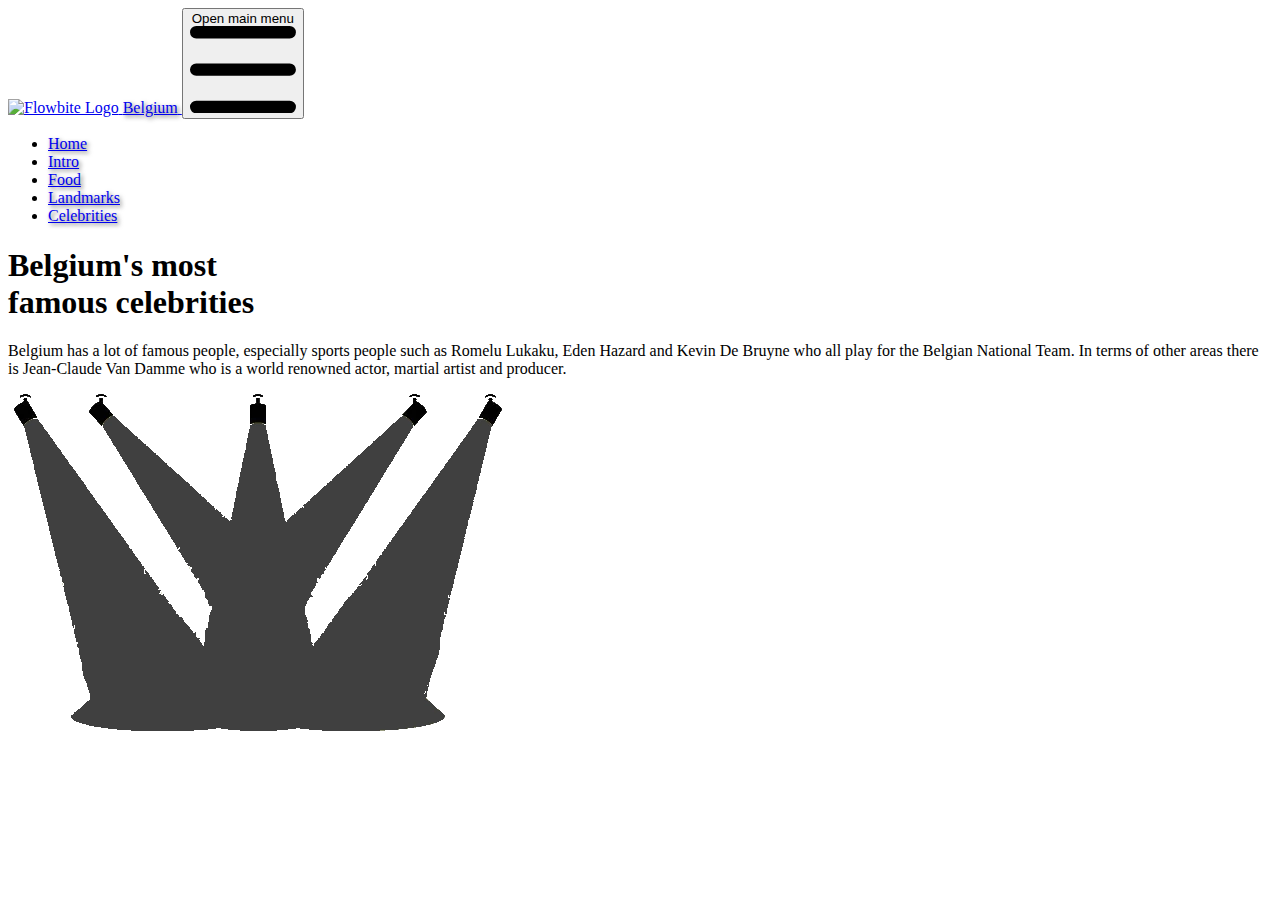
==== celebrities.html @ 4069cb90 "fixed formatting on home page" ====
<!DOCTYPE html>
<html lang="en" class="dark">

<head>
    <meta charset="UTF-8">
    <meta name="viewport" content="width=device-width, initial-scale=1.0">
    <link href="index.html" rel="stylesheet" />
    <script src="https://cdn.tailwindcss.com"></script>
    <title>Presentation of Belgium</title>
    <meta name="color-scheme" content="only-dark">
    <style>
        /* Full-screen particles container */
        #particles-js {
            position: absolute;
            top: 0;
            left: 0;
            width: 100%;
            height: 100%;
            z-index: -1; /* Ensure particles are behind other content */
        }

        /* Text shadow for navbar links */
        .text-shadow {
            text-shadow: 2px 2px 4px rgba(0, 0, 0, 0.6);
        }
    </style>
    <script src="https://cdn.jsdelivr.net/npm/particles.js@2.0.0/particles.min.js"></script>
</head>

<body class="bg-black">
    <!-- Particles.js container -->
    <div id="particles-js"></div>

    <nav class="belgiumText border-gray-200 dark:bg-red-900">
        <div class="max-w-screen-xl flex flex-wrap items-center justify-between mx-auto p-4">
            <a href="https://flowbite.com/" class="flex items-center space-x-3 rtl:space-x-reverse">
                <img src="https://imgs.search.brave.com/cCiiLeAvrJM_VEg174NBQhTFCQ5dcsKrtpfmxerILKg/rs:fit:500:0:0:0/g:ce/aHR0cHM6Ly90My5m/dGNkbi5uZXQvanBn/LzAwLzk3LzQyLzc2/LzM2MF9GXzk3NDI3/Njc4X0NZeHljbDVx/WXRJbFEyYW5ncVZE/MXoySnNDaUF0N0V3/LmpwZw" class="h-8" alt="Flowbite Logo" />
                <span class="self-center text-2xl font-semibold whitespace-nowrap dark:text-white text-shadow">Belgium</span>
            </a>
            <button data-collapse-toggle="navbar-default" type="button"
                class="inline-flex items-center p-2 w-10 h-10 justify-center text-sm text-gray-500 rounded-lg md:hidden hover:bg-gray-100 focus:outline-none focus:ring-2 focus:ring-gray-200 dark:text-gray-400 dark:hover:bg-gray-700 dark:focus:ring-gray-600"
                aria-controls="navbar-default" aria-expanded="false">
                <span class="sr-only">Open main menu</span>
                <svg class="w-5 h-5" aria-hidden="true" xmlns="http://www.w3.org/2000/svg" fill="none"
                    viewBox="0 0 17 14">
                    <path stroke="currentColor" stroke-linecap="round" stroke-linejoin="round" stroke-width="2"
                        d="M1 1h15M1 7h15M1 13h15" />
                </svg>
            </button>
            <div class="hidden w-full md:block md:w-auto" id="navbar-default">
                <ul
                    class="font-medium flex flex-col p-4 md:p-0 mt-4 border border-gray-100 rounded-lg bg-gray-50 md:flex-row md:space-x-8 rtl:space-x-reverse md:mt-0 md:border-0 dark:bg-red-900 dark:border-red-900">
                    <li>
                        <a href="index.html"
                            class="block py-2 px-3 bg-yellow-700 text-white rounded md:bg-transparent md:text-yellow-700 md:p-0 dark:bg-red-900 dark:text-white font-bold text-lg hover:text-yellow-400 text-shadow"
                            aria-current="page">Home</a>
                    </li>
                    <li>
                        <a href="intro.html"
                            class="block py-2 px-3 rounded md:p-0 dark:bg-red-900 dark:text-white font-bold text-lg hover:text-yellow-400 text-shadow">Intro</a>
                    </li>
                    <li>
                        <a href="food.html"
                            class="block py-2 px-3 rounded md:p-0 dark:bg-red-900 dark:text-white font-bold text-lg hover:text-yellow-400 text-shadow">Food</a>
                    </li>
                    <li>
                        <a href="landmarks.html"
                            class="block py-2 px-3 rounded md:p-0 dark:bg-red-900 dark:text-white font-bold text-lg hover:text-yellow-400 text-shadow">Landmarks</a>
                    </li>
                    <li>
                        <a href="celebrities.html"
                            class="block py-2 px-3 rounded md:p-0 dark:bg-red-900 dark:text-white font-bold text-lg hover:text-yellow-400 text-shadow">Celebrities</a>
                    </li>
                </ul>
            </div>
        </div>
    </nav>

    <div class="max-w-screen-sm ml-10 px-4 pt-16">
        <h1
            class="mb-4 text-3xl font-extrabold text-gray-900 dark:text-white md:text-5xl lg:text-6xl text-left">
            <span class="text-transparent bg-clip-text bg-gradient-to-r to-yellow-300 from-red-900">
                Belgium's most<br> famous celebrities</span>
        </h1>
        <p class="text-lg font-normal text-gray-500 dark:text-gray-400">Belgium has a lot of famous people, especially sports people such as Romelu Lukaku, Eden Hazard and Kevin De Bruyne who all play for the Belgian National Team. In terms of other areas there is Jean-Claude Van Damme who is a world renowned actor, martial artist and producer.</p>
    </div>
    <img src="spotlight.webp" alt="spotlight" class="absolute top-20 right-20 mt-10 w-[500px] h-auto rounded-lg shadow-lg opacity-15">
    <!-- Initialize Particles.js -->
    <script>
        particlesJS('particles-js', {
            "particles": {
                "number": {
                    "value": 80,
                    "density": {
                        "enable": true,
                        "value_area": 800
                    }
                },
                "color": {
                    "value": "#FFFFFF"
                },
                "shape": {
                    "type": "circle",
                    "stroke": {
                        "width": 0,
                        "color": "#000000"
                    },
                    "polygon": {
                        "nb_sides": 5
                    }
                },
                "opacity": {
                    "value": 0.5,
                    "random": false,
                    "anim": {
                        "enable": false,
                        "speed": 1,
                        "opacity_min": 0.1,
                        "sync": false
                    }
                },
                "size": {
                    "value": 3,
                    "random": true,
                    "anim": {
                        "enable": false,
                        "speed": 40,
                        "size_min": 0.1,
                        "sync": false
                    }
                },
                "line_linked": {
                    "enable": false,
                    "distance": 150,
                    "color": "#ffffff",
                    "opacity": 0.4,
                    "width": 1
                },
                "move": {
                    "enable": true,
                    "speed": 3,
                    "direction": "none",
                    "random": false,
                    "straight": false,
                    "out_mode": "out",
                    "bounce": false,
                    "attract": {
                        "enable": false,
                        "rotateX": 600,
                        "rotateY": 1200
                    }
                }
            },
            "interactivity": {
                "detect_on": "canvas",
                "events": {
                    "onhover": {
                        "enable": false,
                        "mode": "repulse"
                    },
                    "onclick": {
                        "enable": false,
                        "mode": "push"
                    },
                    "resize": true
                }
            },
            "retina_detect": true
        });
    </script>
</body>

</html>
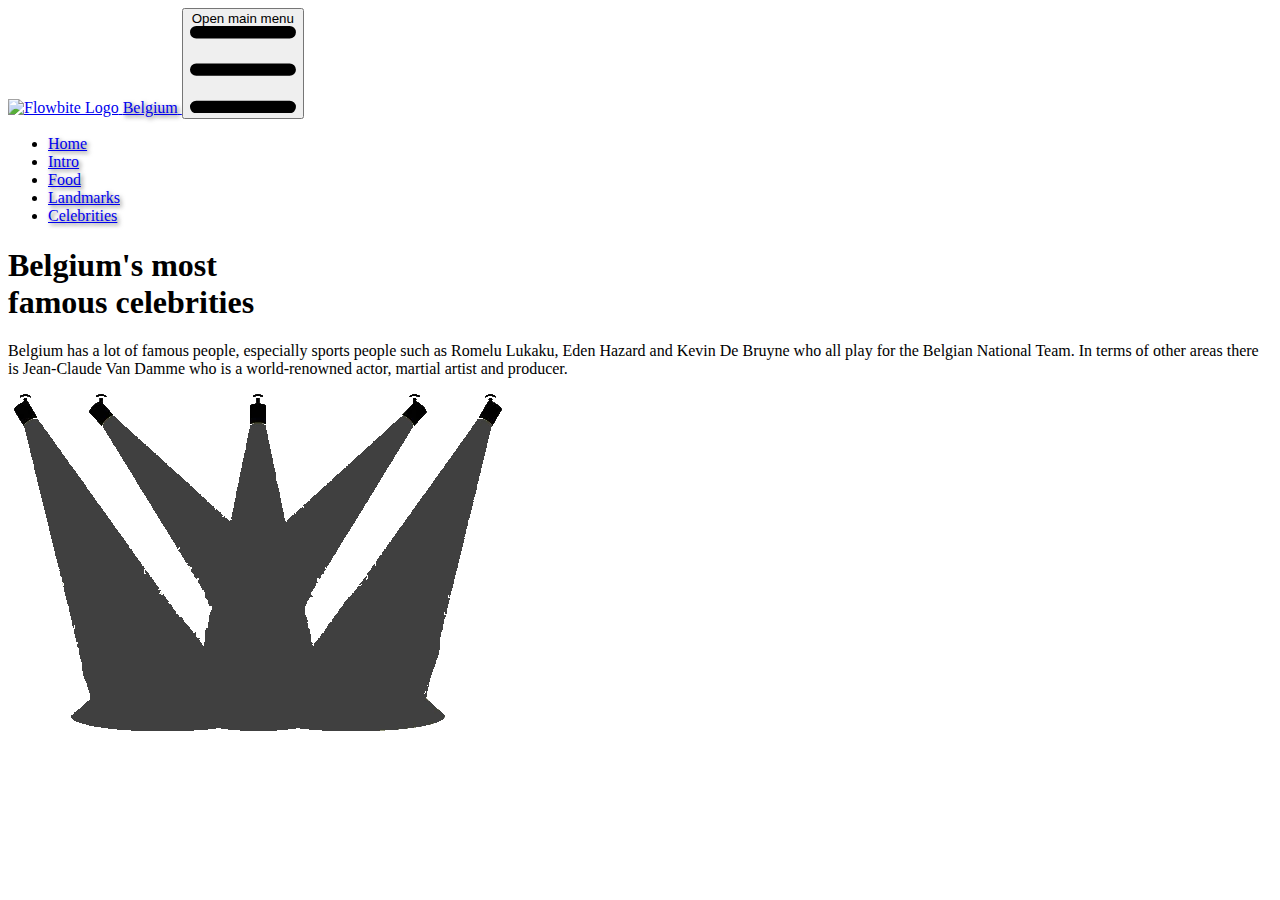
==== commit f9369de8: "Fixed formatting on celeb page" ====
--- a/celebrities.html
+++ b/celebrities.html
@@ -82,9 +82,10 @@
             <span class="text-transparent bg-clip-text bg-gradient-to-r to-yellow-300 from-red-900">
                 Belgium's most<br> famous celebrities</span>
         </h1>
-        <p class="text-lg font-normal text-gray-500 dark:text-gray-400">Belgium has a lot of famous people, especially sports people such as Romelu Lukaku, Eden Hazard and Kevin De Bruyne who all play for the Belgian National Team. In terms of other areas there is Jean-Claude Van Damme who is a world renowned actor, martial artist and producer.</p>
+        <p class="text-lg font-normal text-gray-500 dark:text-gray-400">Belgium has a lot of famous people, especially sports people such as Romelu Lukaku, Eden Hazard and Kevin De Bruyne who all play for the Belgian National Team. In terms of other areas there is Jean-Claude Van Damme who is a world-renowned actor, martial artist and producer.</p>
     </div>
     <img src="spotlight.webp" alt="spotlight" class="absolute top-20 right-20 mt-10 w-[500px] h-auto rounded-lg shadow-lg opacity-15">
+
     <!-- Initialize Particles.js -->
     <script>
         particlesJS('particles-js', {
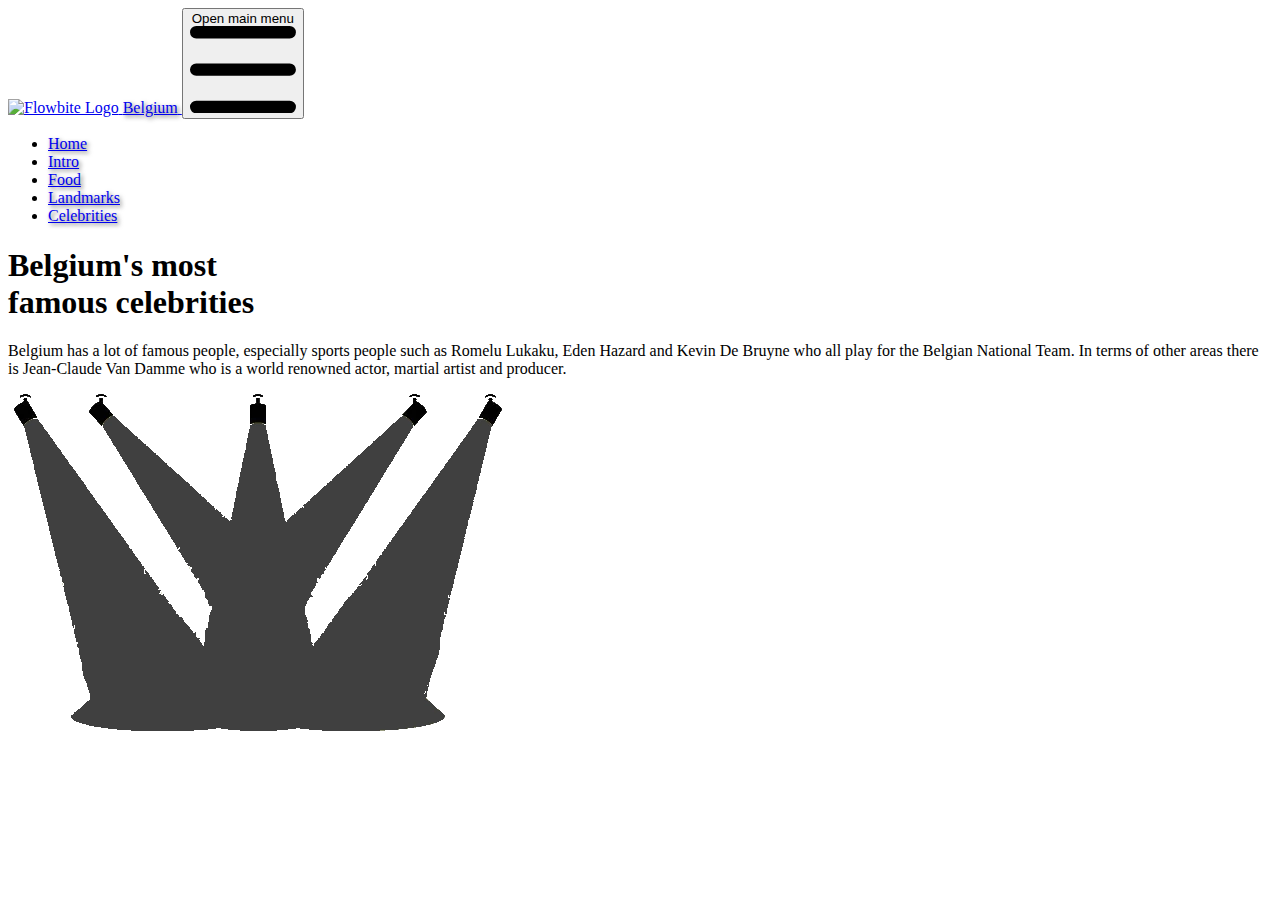
==== commit 0cf9bc4a: "adjusted homepage to 1920x1080" ====
--- a/celebrities.html
+++ b/celebrities.html
@@ -82,10 +82,9 @@
             <span class="text-transparent bg-clip-text bg-gradient-to-r to-yellow-300 from-red-900">
                 Belgium's most<br> famous celebrities</span>
         </h1>
-        <p class="text-lg font-normal text-gray-500 dark:text-gray-400">Belgium has a lot of famous people, especially sports people such as Romelu Lukaku, Eden Hazard and Kevin De Bruyne who all play for the Belgian National Team. In terms of other areas there is Jean-Claude Van Damme who is a world-renowned actor, martial artist and producer.</p>
+        <p class="text-lg font-normal text-gray-500 dark:text-gray-400">Belgium has a lot of famous people, especially sports people such as Romelu Lukaku, Eden Hazard and Kevin De Bruyne who all play for the Belgian National Team. In terms of other areas there is Jean-Claude Van Damme who is a world renowned actor, martial artist and producer.</p>
     </div>
     <img src="spotlight.webp" alt="spotlight" class="absolute top-20 right-20 mt-10 w-[500px] h-auto rounded-lg shadow-lg opacity-15">
-
     <!-- Initialize Particles.js -->
     <script>
         particlesJS('particles-js', {
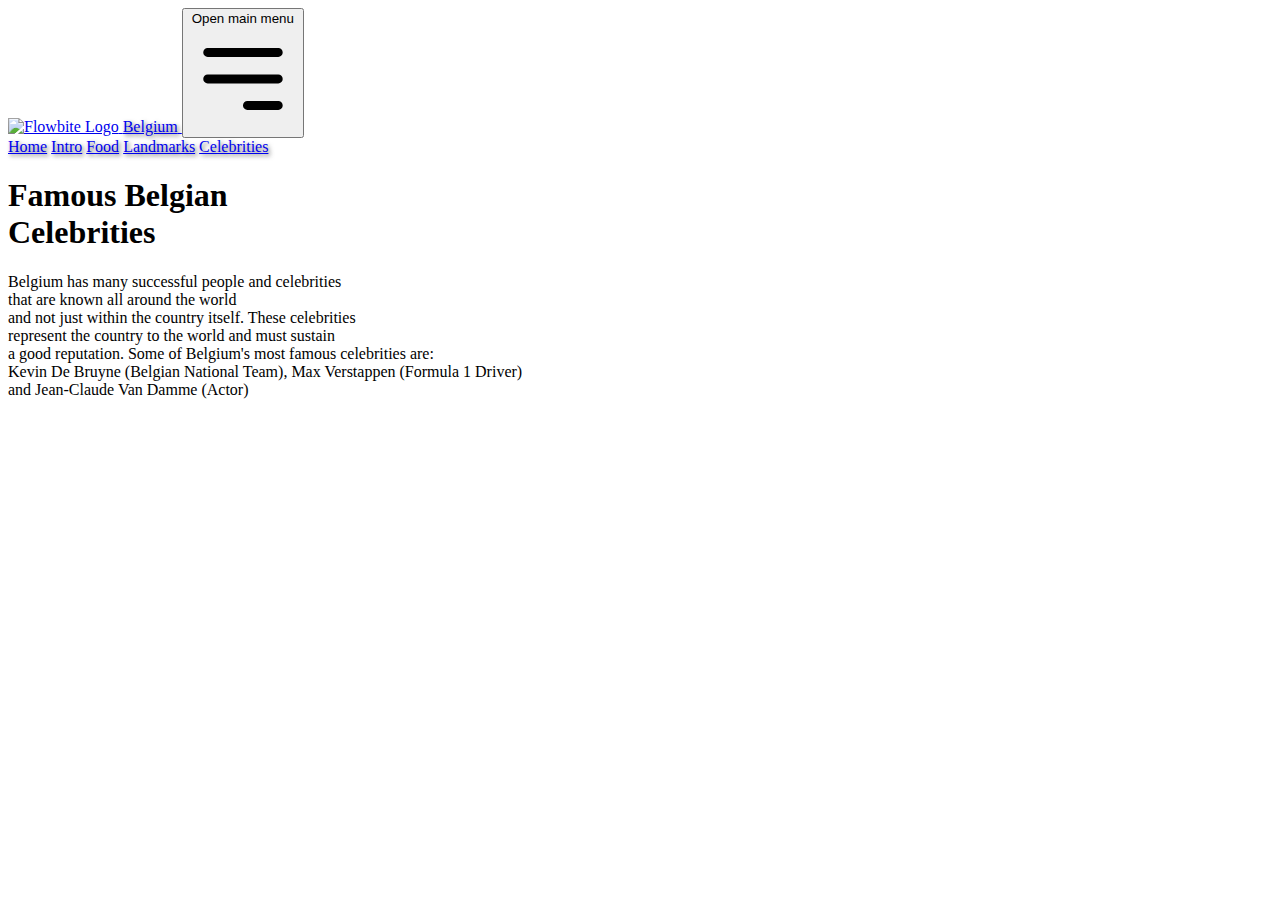
==== commit bb4ff767: "Adjusted all pages to 1920x1080" ====
--- a/celebrities.html
+++ b/celebrities.html
@@ -31,60 +31,46 @@
     <!-- Particles.js container -->
     <div id="particles-js"></div>
 
-    <nav class="belgiumText border-gray-200 dark:bg-red-900">
-        <div class="max-w-screen-xl flex flex-wrap items-center justify-between mx-auto p-4">
-            <a href="https://flowbite.com/" class="flex items-center space-x-3 rtl:space-x-reverse">
-                <img src="https://imgs.search.brave.com/cCiiLeAvrJM_VEg174NBQhTFCQ5dcsKrtpfmxerILKg/rs:fit:500:0:0:0/g:ce/aHR0cHM6Ly90My5m/dGNkbi5uZXQvanBn/LzAwLzk3LzQyLzc2/LzM2MF9GXzk3NDI3/Njc4X0NZeHljbDVx/WXRJbFEyYW5ncVZE/MXoySnNDaUF0N0V3/LmpwZw" class="h-8" alt="Flowbite Logo" />
-                <span class="self-center text-2xl font-semibold whitespace-nowrap dark:text-white text-shadow">Belgium</span>
-            </a>
-            <button data-collapse-toggle="navbar-default" type="button"
-                class="inline-flex items-center p-2 w-10 h-10 justify-center text-sm text-gray-500 rounded-lg md:hidden hover:bg-gray-100 focus:outline-none focus:ring-2 focus:ring-gray-200 dark:text-gray-400 dark:hover:bg-gray-700 dark:focus:ring-gray-600"
-                aria-controls="navbar-default" aria-expanded="false">
-                <span class="sr-only">Open main menu</span>
-                <svg class="w-5 h-5" aria-hidden="true" xmlns="http://www.w3.org/2000/svg" fill="none"
-                    viewBox="0 0 17 14">
-                    <path stroke="currentColor" stroke-linecap="round" stroke-linejoin="round" stroke-width="2"
-                        d="M1 1h15M1 7h15M1 13h15" />
-                </svg>
-            </button>
-            <div class="hidden w-full md:block md:w-auto" id="navbar-default">
-                <ul
-                    class="font-medium flex flex-col p-4 md:p-0 mt-4 border border-gray-100 rounded-lg bg-gray-50 md:flex-row md:space-x-8 rtl:space-x-reverse md:mt-0 md:border-0 dark:bg-red-900 dark:border-red-900">
-                    <li>
-                        <a href="index.html"
-                            class="block py-2 px-3 bg-yellow-700 text-white rounded md:bg-transparent md:text-yellow-700 md:p-0 dark:bg-red-900 dark:text-white font-bold text-lg hover:text-yellow-400 text-shadow"
-                            aria-current="page">Home</a>
-                    </li>
-                    <li>
-                        <a href="intro.html"
-                            class="block py-2 px-3 rounded md:p-0 dark:bg-red-900 dark:text-white font-bold text-lg hover:text-yellow-400 text-shadow">Intro</a>
-                    </li>
-                    <li>
-                        <a href="food.html"
-                            class="block py-2 px-3 rounded md:p-0 dark:bg-red-900 dark:text-white font-bold text-lg hover:text-yellow-400 text-shadow">Food</a>
-                    </li>
-                    <li>
-                        <a href="landmarks.html"
-                            class="block py-2 px-3 rounded md:p-0 dark:bg-red-900 dark:text-white font-bold text-lg hover:text-yellow-400 text-shadow">Landmarks</a>
-                    </li>
-                    <li>
-                        <a href="celebrities.html"
-                            class="block py-2 px-3 rounded md:p-0 dark:bg-red-900 dark:text-white font-bold text-lg hover:text-yellow-400 text-shadow">Celebrities</a>
-                    </li>
-                </ul>
-            </div>
+    <!-- Navigation -->
+<nav class="bg-red-900 border-gray-200 dark:bg-red-900 w-full">
+    <div class="flex items-center justify-between p-4">
+        <a href="https://flowbite.com/" class="flex items-center ml-10">
+            <img src="https://imgs.search.brave.com/cCiiLeAvrJM_VEg174NBQhTFCQ5dcsKrtpfmxerILKg/rs:fit:500:0:0:0/g:ce/aHR0cHM6Ly90My5m/dGNkbi5uZXQvanBn/LzAwLzk3LzQyLzc2/LzM2MF9GXzk3NDI3/Njc4X0NZeHljbDVx/WXRJbFEyYW5ncVZE/MXoySnNDaUF0N0V3/LmpwZw" class="h-8 mr-2" alt="Flowbite Logo" />
+            <span class="self-center text-3xl font-semibold whitespace-nowrap text-white text-shadow">Belgium</span>
+        </a>
+
+        <!-- Mobile Menu Button -->
+        <button data-collapse-toggle="navbar-default" type="button"
+            class="md:hidden text-white p-2 focus:outline-none focus:ring-2 focus:ring-gray-200"
+            aria-controls="navbar-default" aria-expanded="false">
+            <span class="sr-only">Open main menu</span>
+            <svg class="w-6 h-6" xmlns="http://www.w3.org/2000/svg" fill="none" viewBox="0 0 24 24" stroke="currentColor">
+                <path stroke-linecap="round" stroke-linejoin="round" stroke-width="2" d="M4 6h16M4 12h16m-7 6h7" />
+            </svg>
+        </button>
+
+        <!-- Navbar Links -->
+        <div class="hidden md:flex md:space-x-6 text-2xl text-white">
+            <a href="index.html" class="hover:text-yellow-400 font-bold text-shadow">Home</a>
+            <a href="intro.html" class="hover:text-yellow-400 font-bold text-shadow">Intro</a>
+            <a href="food.html" class="hover:text-yellow-400 font-bold text-shadow">Food</a>
+            <a href="landmarks.html" class="hover:text-yellow-400 font-bold text-shadow">Landmarks</a>
+            <a href="celebrities.html" class="hover:text-yellow-400 font-bold text-shadow">Celebrities</a>
         </div>
-    </nav>
+    </div>
+</nav>
 
-    <div class="max-w-screen-sm ml-10 px-4 pt-16">
-        <h1
-            class="mb-4 text-3xl font-extrabold text-gray-900 dark:text-white md:text-5xl lg:text-6xl text-left">
+
+    <!-- Main Content with Left-Aligned Text -->
+    <div class="container mx-auto px-4 py-16 text-left pt-40">
+        <h1 class="mb-4 text-3xl md:text-5xl lg:text-8xl font-extrabold text-white">
             <span class="text-transparent bg-clip-text bg-gradient-to-r to-yellow-300 from-red-900">
-                Belgium's most<br> famous celebrities</span>
+                Famous Belgian<br> Celebrities
+            </span>
         </h1>
-        <p class="text-lg font-normal text-gray-500 dark:text-gray-400">Belgium has a lot of famous people, especially sports people such as Romelu Lukaku, Eden Hazard and Kevin De Bruyne who all play for the Belgian National Team. In terms of other areas there is Jean-Claude Van Damme who is a world renowned actor, martial artist and producer.</p>
+        <p class="text-3xl font-lg text-gray-400">Belgium has many successful people and celebrities<br> that are known all around the world<br> and not just within the country itself. These celebrities<br> represent the country to the world and must sustain<br> a good reputation. Some of Belgium's most famous celebrities are:<br> Kevin De Bruyne (Belgian National Team), Max Verstappen (Formula 1 Driver)<br> and Jean-Claude Van Damme (Actor) </p>
     </div>
-    <img src="spotlight.webp" alt="spotlight" class="absolute top-20 right-20 mt-10 w-[500px] h-auto rounded-lg shadow-lg opacity-15">
+
     <!-- Initialize Particles.js -->
     <script>
         particlesJS('particles-js', {
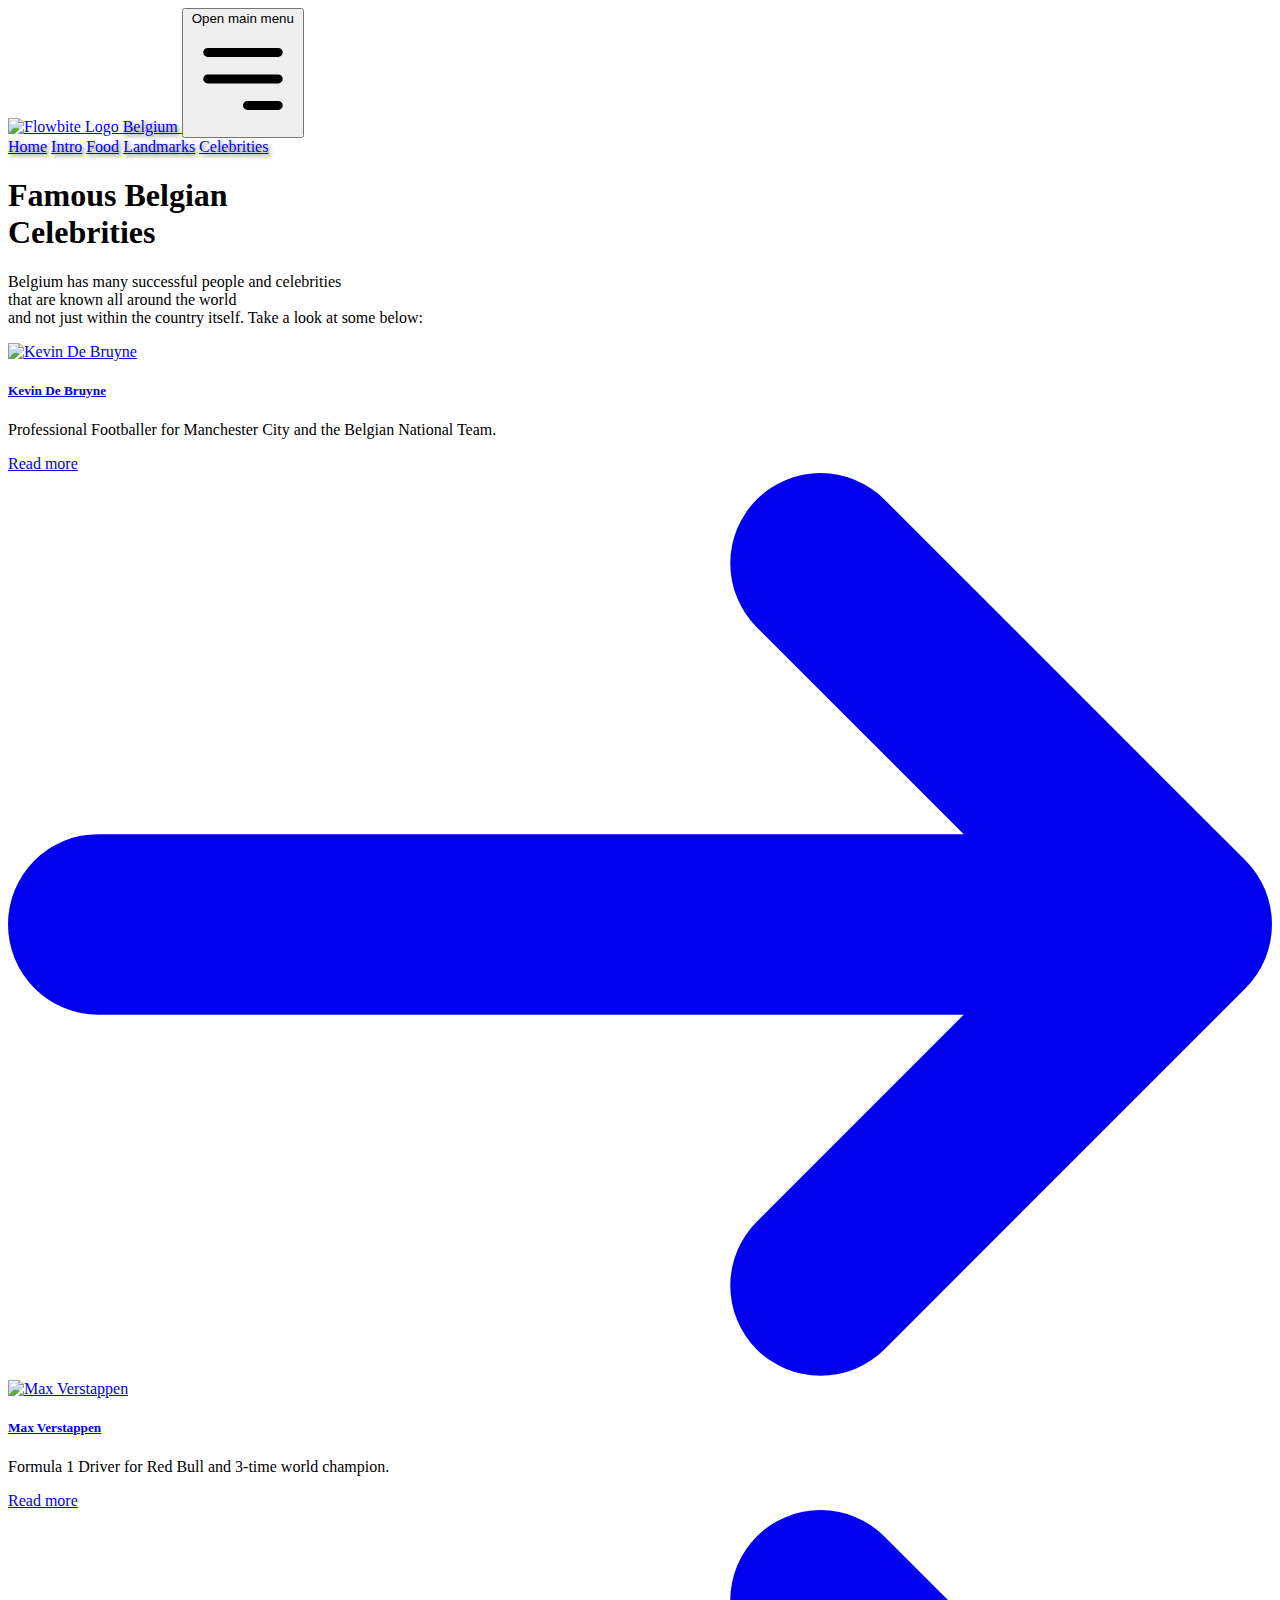
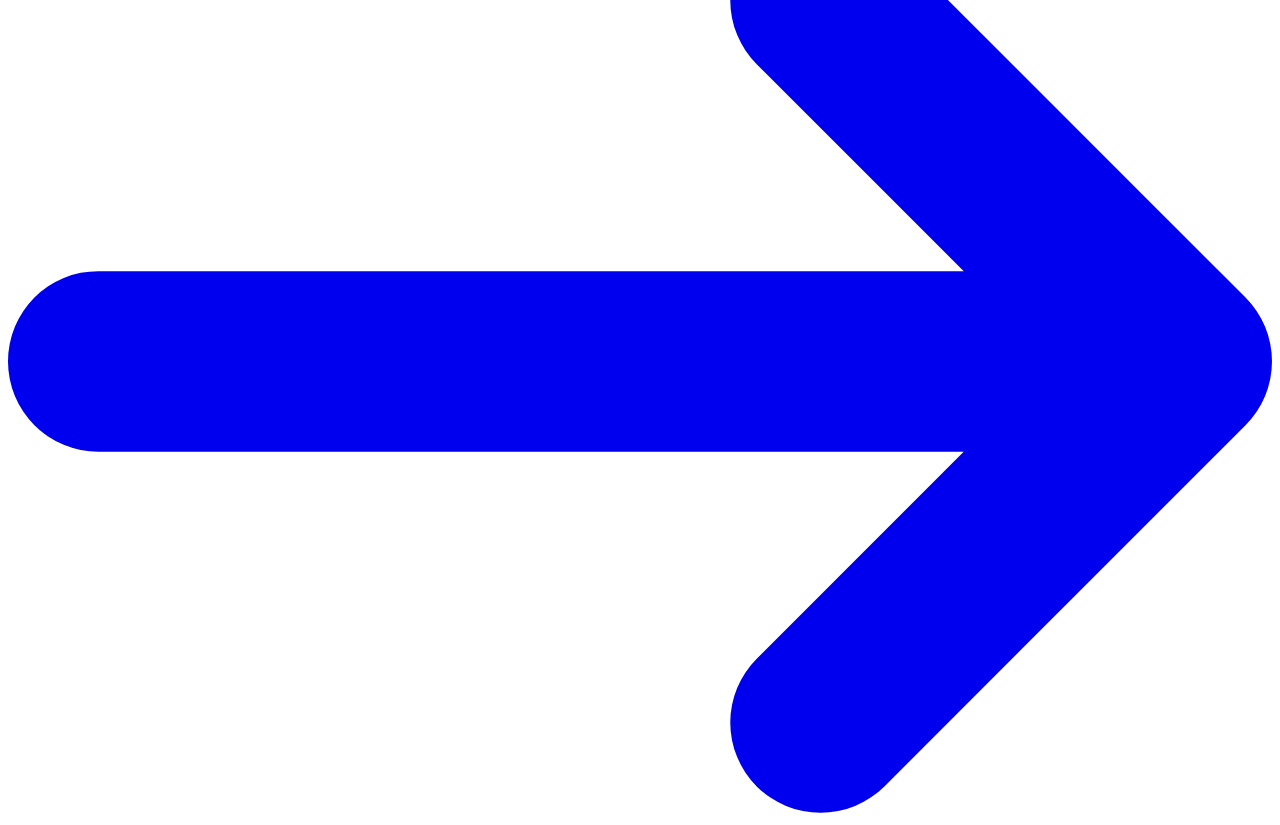
==== commit 2c2f6b44: "started work on celeb page" ====
--- a/celebrities.html
+++ b/celebrities.html
@@ -6,6 +6,8 @@
     <meta name="viewport" content="width=device-width, initial-scale=1.0">
     <link href="index.html" rel="stylesheet" />
     <script src="https://cdn.tailwindcss.com"></script>
+    <script src="tailwind.config.js"></script>
+    <script src="particles.js"></script>
     <title>Presentation of Belgium</title>
     <meta name="color-scheme" content="only-dark">
     <style>
@@ -62,98 +64,64 @@
 
 
     <!-- Main Content with Left-Aligned Text -->
-    <div class="container mx-auto px-4 py-16 text-left pt-40">
+    <div class="mt-[-70px] container mx-auto px-4 py-16 text-center pt-30">
         <h1 class="mb-4 text-3xl md:text-5xl lg:text-8xl font-extrabold text-white">
             <span class="text-transparent bg-clip-text bg-gradient-to-r to-yellow-300 from-red-900">
                 Famous Belgian<br> Celebrities
             </span>
         </h1>
-        <p class="text-3xl font-lg text-gray-400">Belgium has many successful people and celebrities<br> that are known all around the world<br> and not just within the country itself. These celebrities<br> represent the country to the world and must sustain<br> a good reputation. Some of Belgium's most famous celebrities are:<br> Kevin De Bruyne (Belgian National Team), Max Verstappen (Formula 1 Driver)<br> and Jean-Claude Van Damme (Actor) </p>
+        <p class="text-3xl font-lg text-gray-400">Belgium has many successful people and celebrities<br> that are known all around the world<br> and not just within the country itself. Take a look at some below:
     </div>
 
+    <div class="flex space-x-8 mb-10">
+        <!-- First Card (Kevin De Bruyne) -->
+        <div class="ml-20 mb-2 max-w-sm bg-white border border-red-300 rounded-lg shadow dark:bg-red-900 dark:border-black">
+            <a href="#">
+                <!-- Increase height to h-80 for a taller image -->
+                <img class="h-80 w-full rounded-t-lg" src="https://imgs.search.brave.com/KIoNLbRf36ifqSbsfE9BftdMZR9WL4izZZayBA8hhC4/rs:fit:500:0:0:0/g:ce/aHR0cHM6Ly9hc3Nl/dHMuZ29hbC5jb20v/aW1hZ2VzL3YzL2Js/dDllNGU4MjY0YmU0/ZjczMjMvZ29hbC0y/MDIxLTEtaW1hZ2Ut/LWJlZmY3Zjg1LWY0/MjctNDU1Mi1hNmQz/LTQyNzlkZTNiNjZh/NC5qcGVnP2Zvcm1h/dD1wanBnJmF1dG89/d2VicCZ3aWR0aD0z/ODQwJnF1YWxpdHk9/NjA" alt="Kevin De Bruyne" />
+            </a>
+            <div class="p-5">
+                <a href="#">
+                    <h5 class="mb-2 text-2xl font-bold tracking-tight text-gray-900 dark:text-white">Kevin De Bruyne</h5>
+                </a>
+                <p class="mb-3 font-normal text-gray-700 dark:text-gray-400">Professional Footballer for Manchester City and the Belgian National Team.</p>
+                <a href="https://en.wikipedia.org/wiki/Kevin_De_Bruyne" class="inline-flex items-center px-3 py-2 text-sm font-medium text-center text-white bg-yellow-700 rounded-lg hover:bg-red-800 focus:ring-4 focus:outline-none focus:ring-red-300 dark:bg-yellow-600 dark:hover:bg-yellow-400 dark:focus:ring-red-800">
+                    Read more
+                    <svg class="rtl:rotate-180 w-3.5 h-3.5 ms-2" aria-hidden="true" xmlns="http://www.w3.org/2000/svg" fill="none" viewBox="0 0 14 10">
+                        <path stroke="currentColor" stroke-linecap="round" stroke-linejoin="round" stroke-width="2" d="M1 5h12m0 0L9 1m4 4L9 9"/>
+                    </svg>
+                </a>
+            </div>
+        </div>
+    
+        <!-- Second Card (Max Verstappen) -->
+        <div class="mb-2 max-w-sm bg-white border border-red-300 rounded-lg shadow dark:bg-red-900 dark:border-black">
+            <a href="#">
+                <!-- Increase height to h-80 for a taller image -->
+                <img class="h-80 w-full rounded-t-lg" src="https://imgs.search.brave.com/Ztdc_3F1kk1Oiyi9KVeuQWGlLZBNGeKvi1-pe8PAUug/rs:fit:500:0:0:0/g:ce/aHR0cHM6Ly9tZWRp/YS5jbm4uY29tL2Fw/aS92MS9pbWFnZXMv/c3RlbGxhci9wcm9k/LzIzMDczMDExMjIy/MS0wMS1tYXgtdmVy/c3RhcHBlbi0wNzMw/MjMuanBnP2M9MTZ4/OSZxPWhfODMzLHdf/MTQ4MCxjX2ZpbGw" alt="Max Verstappen" />
+            </a>
+            <div class="p-5">
+                <a href="#">
+                    <h5 class="mb-2 text-2xl font-bold tracking-tight text-gray-900 dark:text-white">Max Verstappen</h5>
+                </a>
+                <p class="mb-3 font-normal text-gray-700 dark:text-gray-400">Formula 1 Driver for Red Bull and 3-time world champion.</p>
+                <a href="https://en.wikipedia.org/wiki/Kevin_De_Bruyne" class="inline-flex items-center px-3 py-2 text-sm font-medium text-center text-white bg-yellow-700 rounded-lg hover:bg-red-800 focus:ring-4 focus:outline-none focus:ring-red-300 dark:bg-yellow-600 dark:hover:bg-yellow-400 dark:focus:ring-red-800">
+                    Read more
+                    <svg class="rtl:rotate-180 w-3.5 h-3.5 ms-2" aria-hidden="true" xmlns="http://www.w3.org/2000/svg" fill="none" viewBox="0 0 14 10">
+                        <path stroke="currentColor" stroke-linecap="round" stroke-linejoin="round" stroke-width="2" d="M1 5h12m0 0L9 1m4 4L9 9"/>
+                    </svg>
+                </a>
+            </div>
+        </div>
+    </div>
+    
+    
+    
+    
+
+
     <!-- Initialize Particles.js -->
-    <script>
-        particlesJS('particles-js', {
-            "particles": {
-                "number": {
-                    "value": 80,
-                    "density": {
-                        "enable": true,
-                        "value_area": 800
-                    }
-                },
-                "color": {
-                    "value": "#FFFFFF"
-                },
-                "shape": {
-                    "type": "circle",
-                    "stroke": {
-                        "width": 0,
-                        "color": "#000000"
-                    },
-                    "polygon": {
-                        "nb_sides": 5
-                    }
-                },
-                "opacity": {
-                    "value": 0.5,
-                    "random": false,
-                    "anim": {
-                        "enable": false,
-                        "speed": 1,
-                        "opacity_min": 0.1,
-                        "sync": false
-                    }
-                },
-                "size": {
-                    "value": 3,
-                    "random": true,
-                    "anim": {
-                        "enable": false,
-                        "speed": 40,
-                        "size_min": 0.1,
-                        "sync": false
-                    }
-                },
-                "line_linked": {
-                    "enable": false,
-                    "distance": 150,
-                    "color": "#ffffff",
-                    "opacity": 0.4,
-                    "width": 1
-                },
-                "move": {
-                    "enable": true,
-                    "speed": 3,
-                    "direction": "none",
-                    "random": false,
-                    "straight": false,
-                    "out_mode": "out",
-                    "bounce": false,
-                    "attract": {
-                        "enable": false,
-                        "rotateX": 600,
-                        "rotateY": 1200
-                    }
-                }
-            },
-            "interactivity": {
-                "detect_on": "canvas",
-                "events": {
-                    "onhover": {
-                        "enable": false,
-                        "mode": "repulse"
-                    },
-                    "onclick": {
-                        "enable": false,
-                        "mode": "push"
-                    },
-                    "resize": true
-                }
-            },
-            "retina_detect": true
-        });
-    </script>
+    
 </body>
 
 </html>
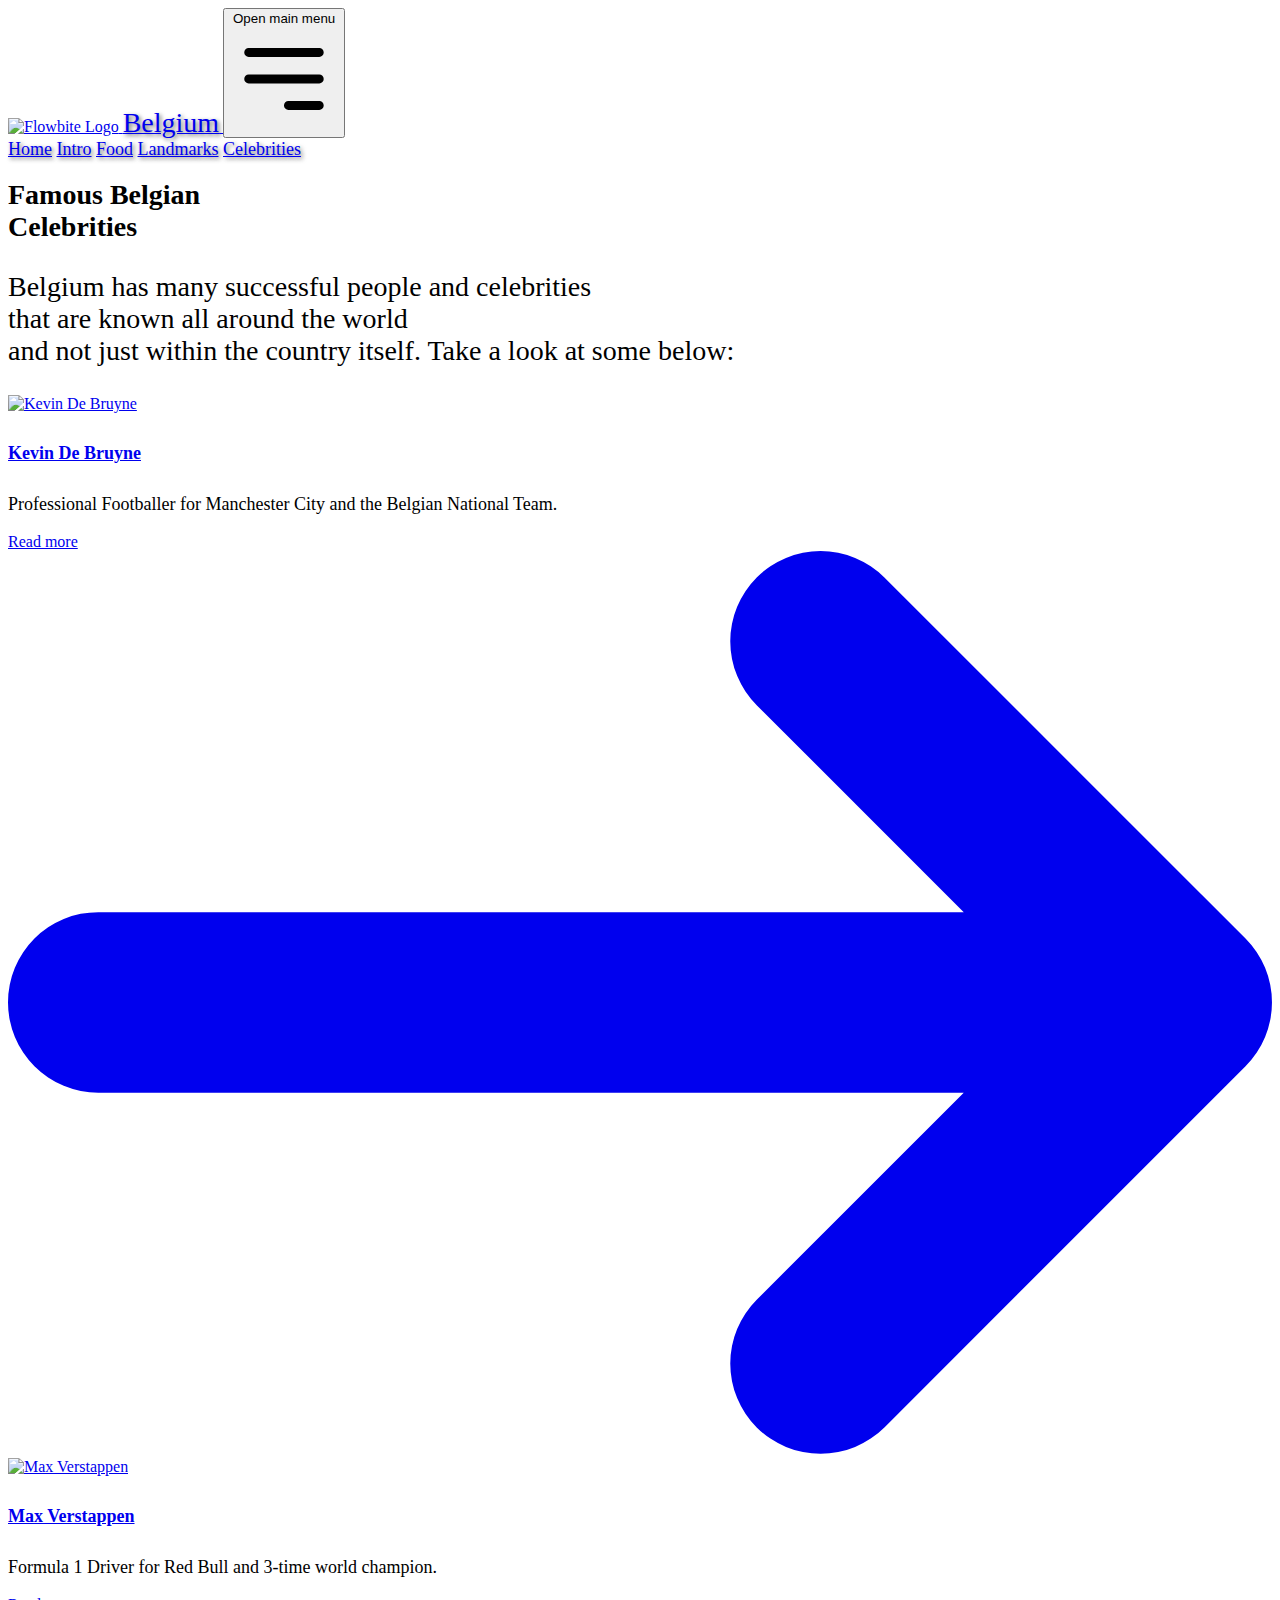
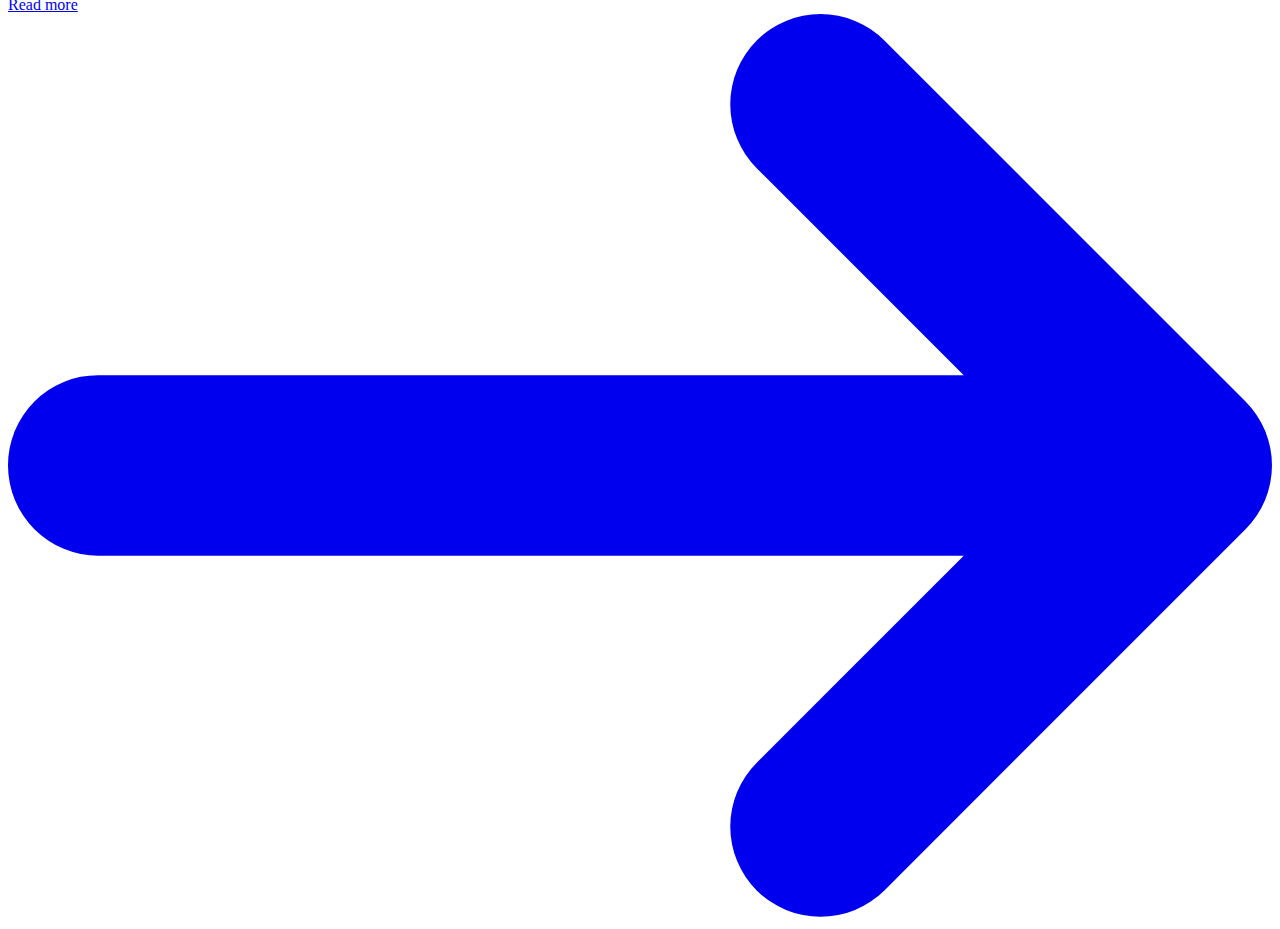
==== commit eead78f0: "La Joel Saves The Day" ====
--- a/celebrities.html
+++ b/celebrities.html
@@ -8,6 +8,7 @@
     <script src="https://cdn.tailwindcss.com"></script>
     <script src="tailwind.config.js"></script>
     <script src="particles.js"></script>
+    <link href="./css.css" rel="stylesheet" />
     <title>Presentation of Belgium</title>
     <meta name="color-scheme" content="only-dark">
     <style>
--- a/css.css
+++ b/css.css
@@ -0,0 +1,177 @@
+@media (max-width: 1663px) {
+    .text-5xl{
+        font-size: 40px !important; 
+    }
+    .font-normal{
+        font-size: 20px !important; 
+    }
+    .text-3xl{
+        font-size: 30px !important; 
+    }
+    .text-2xl{
+        font-size: 20px !important; 
+    }
+    .subtitle{
+        font-size: 20px !important; 
+    }
+    .contact-text{
+        font-size: 20px !important; 
+    }
+    .gallery{
+        padding-bottom: 45.57% !important;
+    }
+}
+@media (max-width: 1659px) {
+    .text-5xl{
+        font-size: 38px !important; 
+    }
+    .font-normal{
+        font-size: 18px !important; 
+    }
+    .text-3xl{
+        font-size: 28px !important; 
+    }
+    .text-2xl{
+        font-size: 18px !important; 
+    }
+    .subtitle{
+        font-size: 18px !important; 
+    }
+    .contact-text{
+        font-size: 18px !important; 
+    }
+}
+
+
+@media (max-width: 1531px) {
+    .w-96{
+        opacity: 0;
+    }
+}
+
+
+
+@media (max-width: 1022px) {
+    .img{
+        opacity: 0;
+    }
+    .gap-y-10{
+        opacity: 0;
+    }
+}
+
+@media screen and (max-width: 1020px) {
+    .flex-container {
+        flex-direction: column !important;
+        align-items: center !important;
+        width: 100% !important;
+    }
+
+    .flex-item {
+        display: flex !important;
+        flex: 0 0 33.333% !important;
+        width: 100% !important;
+        margin-bottom: 2% !important;
+    }
+
+    .margin-top-moblie{
+        margin-top: 12px;
+    }
+    .c1{
+        display: none !important;
+    }
+    .c2{
+        width: 100% !important;
+    }
+}
+
+@media (max-width: 793px) {
+    .text-9xl{
+        font-size: 70px !important; 
+    }
+    .text-5xl{
+        font-size: 30px !important; 
+    }
+    .text-xl{
+        font-size: 20px !important; 
+    }
+    .gallery{
+        padding-bottom: 100.57% !important;
+    }
+    .subtitle{
+        display: none !important;
+    }
+}
+
+@media (max-width: 793px) {
+    .underText{
+        display: none;
+    }
+    .Logo{
+        display: none;
+    }
+}
+
+@media (max-width: 589px) {
+    .text-9xl{
+        font-size: 50px !important; 
+    }
+    .gallery{
+        padding-bottom: 130.57% !important;
+    }
+    .bc{
+        font-size: 20px !important; 
+    }
+    .py-4{
+        padding-top: 30px !important;
+        padding-bottom: 30px !important;
+    }
+}
+@media (max-width: 483px) {
+    .py-4{
+        font-size: 20px !important; 
+        padding-top: 30px !important;
+        padding-bottom: 30px !important;
+    }
+}
+
+@media (max-width: 444px){
+    .text-lg{
+        font-size: 16px !important; 
+    }
+}
+@media (max-width: 397px) {
+    .text-9xl{
+        font-size: 30px !important; 
+    }
+    .gallery{
+        padding-bottom: 170.57% !important;
+    }
+    .text-lg{
+        font-size: 12px !important; 
+    }
+}
+
+@media (max-width: 243px) {
+    .text-9xl{
+        font-size: 20px !important; 
+    }
+    .text-4xl{
+        font-size: 15px !important; 
+    }
+    .text-lg{
+        font-size: 16px !important; 
+    }
+    
+    .gallery{
+        padding-bottom: 300.57% !important;
+    }
+}
+
+@media (max-width: 295px) {
+    .py-4{
+        font-size: 13px !important; 
+        padding-top: 30px !important;
+        padding-bottom: 30px !important;
+    }
+}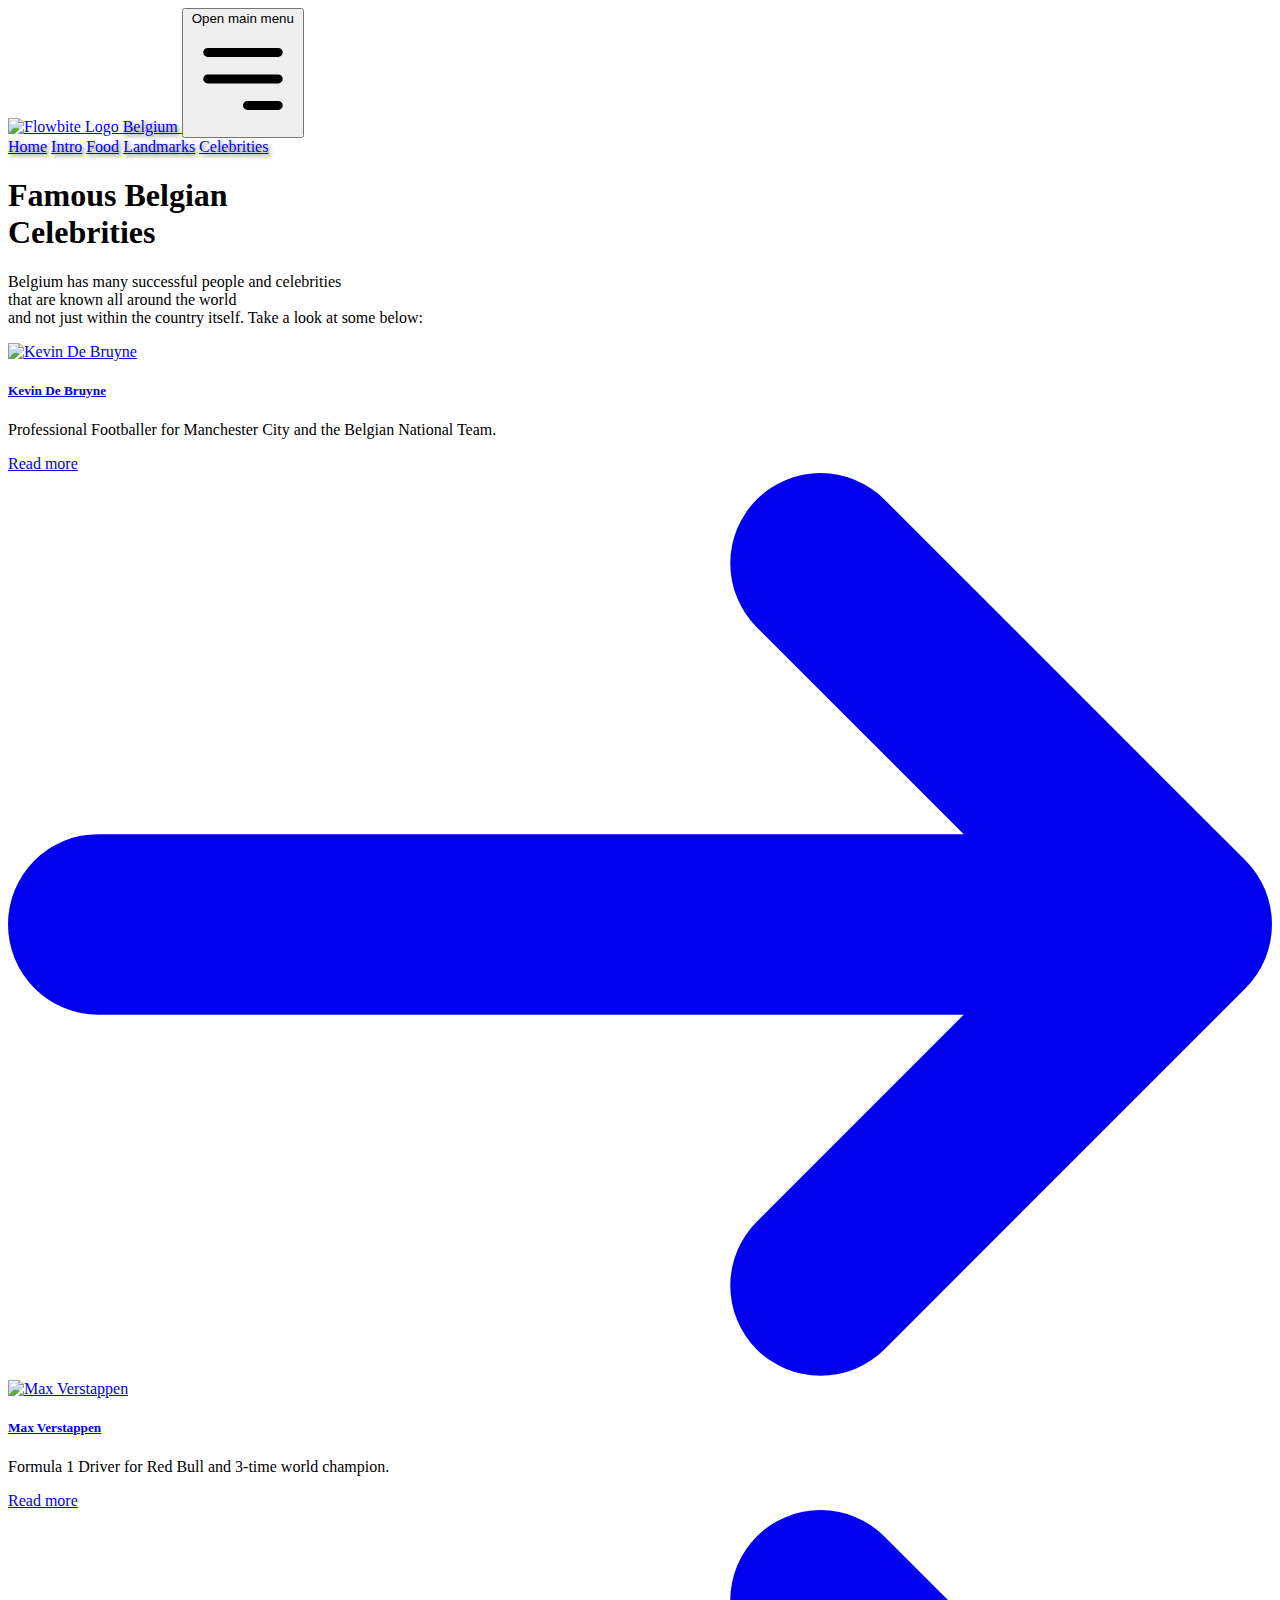
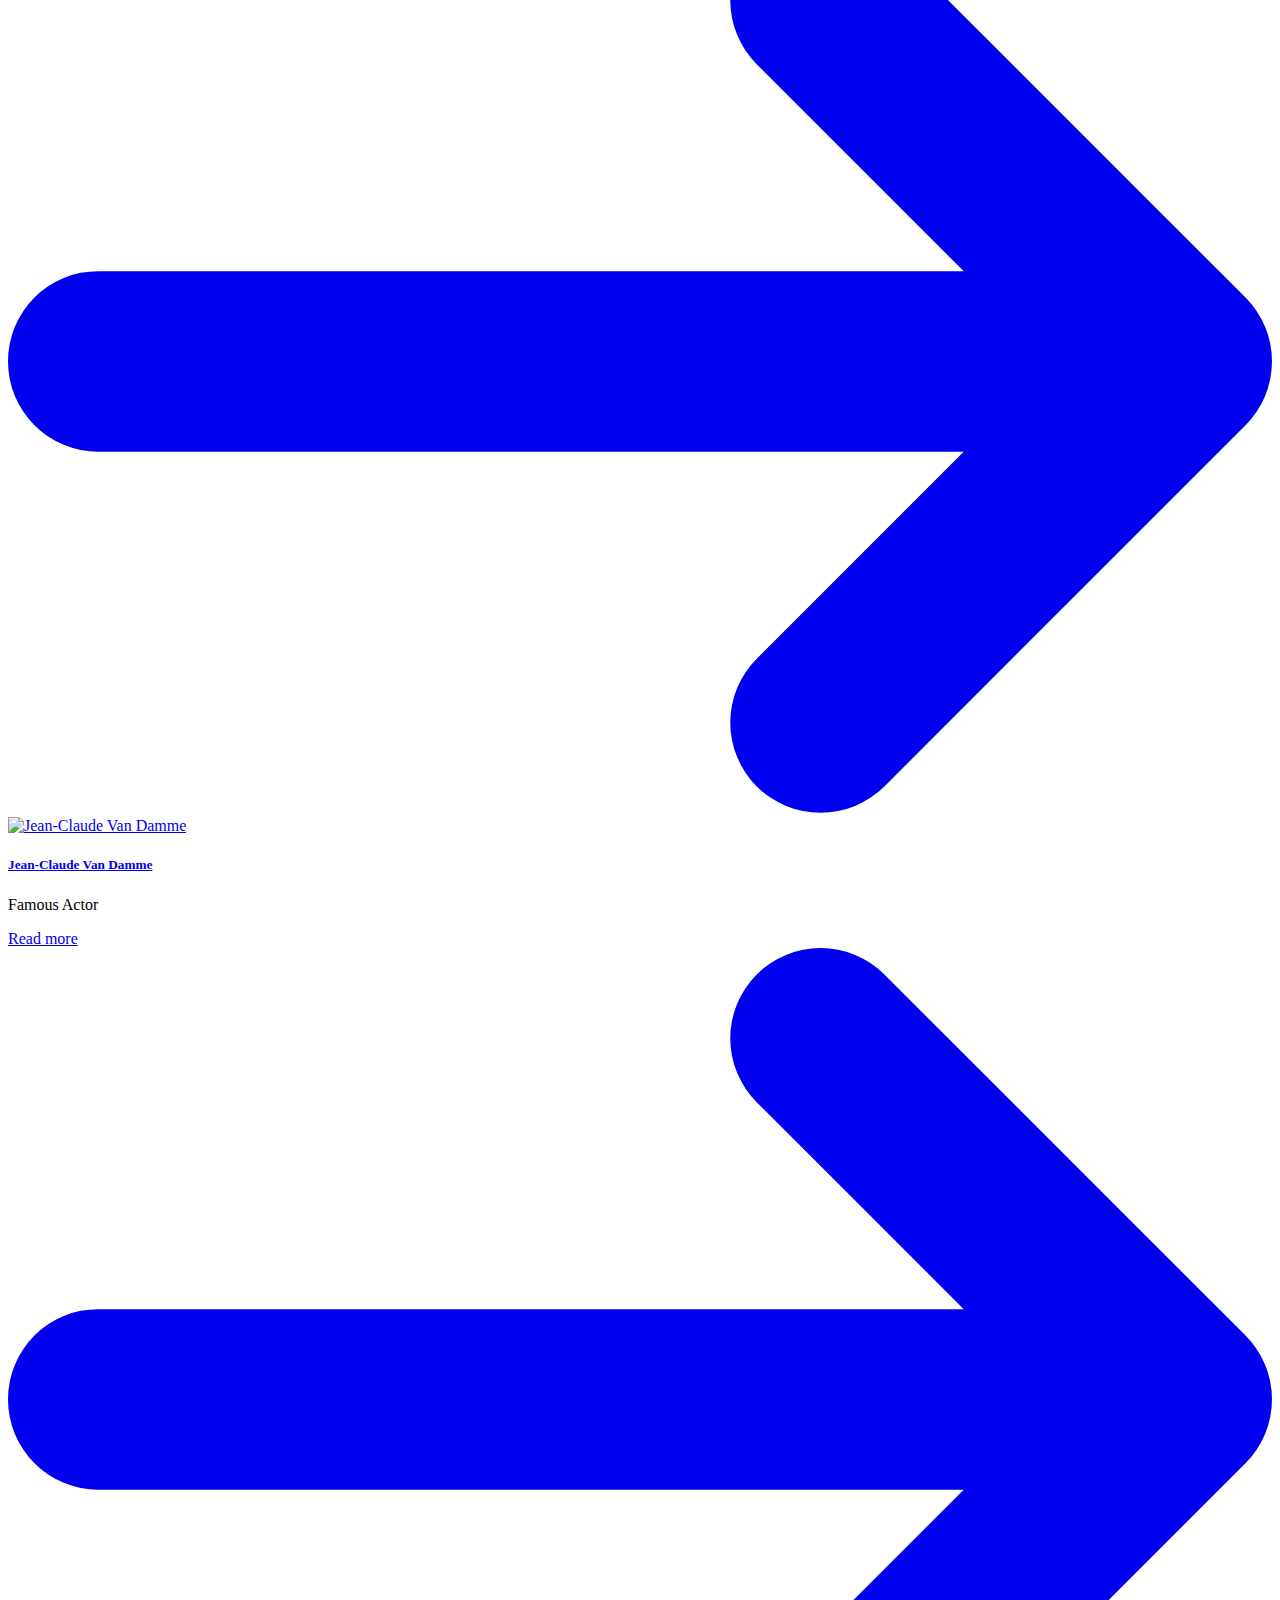
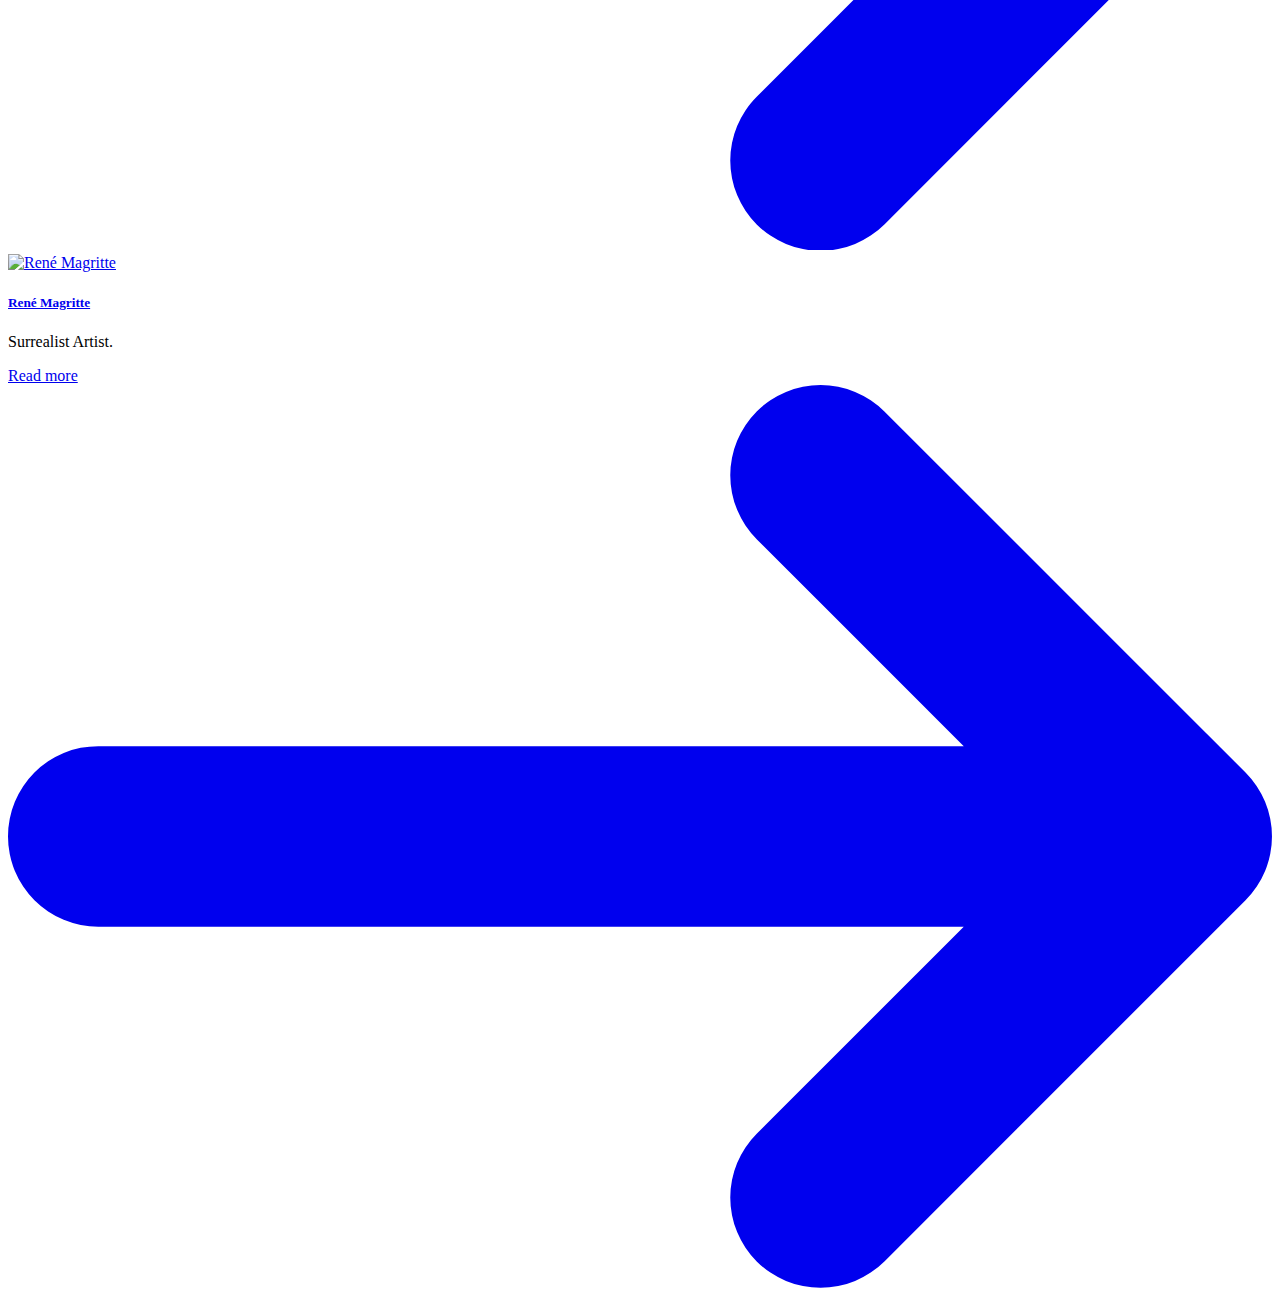
==== commit a5d23b0a: "finished cards" ====
--- a/celebrities.html
+++ b/celebrities.html
@@ -8,9 +8,9 @@
     <script src="https://cdn.tailwindcss.com"></script>
     <script src="tailwind.config.js"></script>
     <script src="particles.js"></script>
-    <link href="./css.css" rel="stylesheet" />
     <title>Presentation of Belgium</title>
     <meta name="color-scheme" content="only-dark">
+    <link href="styles.css" rel="stylesheet">
     <style>
         /* Full-screen particles container */
         #particles-js {
@@ -19,7 +19,8 @@
             left: 0;
             width: 100%;
             height: 100%;
-            z-index: -1; /* Ensure particles are behind other content */
+            z-index: -1;
+            /* Ensure particles are behind other content */
         }
 
         /* Text shadow for navbar links */
@@ -35,33 +36,35 @@
     <div id="particles-js"></div>
 
     <!-- Navigation -->
-<nav class="bg-red-900 border-gray-200 dark:bg-red-900 w-full">
-    <div class="flex items-center justify-between p-4">
-        <a href="https://flowbite.com/" class="flex items-center ml-10">
-            <img src="https://imgs.search.brave.com/cCiiLeAvrJM_VEg174NBQhTFCQ5dcsKrtpfmxerILKg/rs:fit:500:0:0:0/g:ce/aHR0cHM6Ly90My5m/dGNkbi5uZXQvanBn/LzAwLzk3LzQyLzc2/LzM2MF9GXzk3NDI3/Njc4X0NZeHljbDVx/WXRJbFEyYW5ncVZE/MXoySnNDaUF0N0V3/LmpwZw" class="h-8 mr-2" alt="Flowbite Logo" />
-            <span class="self-center text-3xl font-semibold whitespace-nowrap text-white text-shadow">Belgium</span>
-        </a>
-
-        <!-- Mobile Menu Button -->
-        <button data-collapse-toggle="navbar-default" type="button"
-            class="md:hidden text-white p-2 focus:outline-none focus:ring-2 focus:ring-gray-200"
-            aria-controls="navbar-default" aria-expanded="false">
-            <span class="sr-only">Open main menu</span>
-            <svg class="w-6 h-6" xmlns="http://www.w3.org/2000/svg" fill="none" viewBox="0 0 24 24" stroke="currentColor">
-                <path stroke-linecap="round" stroke-linejoin="round" stroke-width="2" d="M4 6h16M4 12h16m-7 6h7" />
-            </svg>
-        </button>
-
-        <!-- Navbar Links -->
-        <div class="hidden md:flex md:space-x-6 text-2xl text-white">
-            <a href="index.html" class="hover:text-yellow-400 font-bold text-shadow">Home</a>
-            <a href="intro.html" class="hover:text-yellow-400 font-bold text-shadow">Intro</a>
-            <a href="food.html" class="hover:text-yellow-400 font-bold text-shadow">Food</a>
-            <a href="landmarks.html" class="hover:text-yellow-400 font-bold text-shadow">Landmarks</a>
-            <a href="celebrities.html" class="hover:text-yellow-400 font-bold text-shadow">Celebrities</a>
-        </div>
-    </div>
-</nav>
+    <nav class="bg-red-900 border-gray-200 dark:bg-red-900 w-full">
+        <div class="flex items-center justify-between p-4">
+            <a href="https://flowbite.com/" class="flex items-center ml-10">
+                <img src="https://imgs.search.brave.com/cCiiLeAvrJM_VEg174NBQhTFCQ5dcsKrtpfmxerILKg/rs:fit:500:0:0:0/g:ce/aHR0cHM6Ly90My5m/dGNkbi5uZXQvanBn/LzAwLzk3LzQyLzc2/LzM2MF9GXzk3NDI3/Njc4X0NZeHljbDVx/WXRJbFEyYW5ncVZE/MXoySnNDaUF0N0V3/LmpwZw"
+                    class="h-8 mr-2" alt="Flowbite Logo" />
+                <span class="self-center text-3xl font-semibold whitespace-nowrap text-white text-shadow">Belgium</span>
+            </a>
+
+            <!-- Mobile Menu Button -->
+            <button data-collapse-toggle="navbar-default" type="button"
+                class="md:hidden text-white p-2 focus:outline-none focus:ring-2 focus:ring-gray-200"
+                aria-controls="navbar-default" aria-expanded="false">
+                <span class="sr-only">Open main menu</span>
+                <svg class="w-6 h-6" xmlns="http://www.w3.org/2000/svg" fill="none" viewBox="0 0 24 24"
+                    stroke="currentColor">
+                    <path stroke-linecap="round" stroke-linejoin="round" stroke-width="2" d="M4 6h16M4 12h16m-7 6h7" />
+                </svg>
+            </button>
+
+            <!-- Navbar Links -->
+            <div class="hidden md:flex md:space-x-6 text-2xl text-white">
+                <a href="index.html" class="hover:text-yellow-400 font-bold text-shadow">Home</a>
+                <a href="intro.html" class="hover:text-yellow-400 font-bold text-shadow">Intro</a>
+                <a href="food.html" class="hover:text-yellow-400 font-bold text-shadow">Food</a>
+                <a href="landmarks.html" class="hover:text-yellow-400 font-bold text-shadow">Landmarks</a>
+                <a href="celebrities.html" class="hover:text-yellow-400 font-bold text-shadow">Celebrities</a>
+            </div>
+        </div>
+    </nav>
 
 
     <!-- Main Content with Left-Aligned Text -->
@@ -71,47 +74,112 @@
                 Famous Belgian<br> Celebrities
             </span>
         </h1>
-        <p class="text-3xl font-lg text-gray-400">Belgium has many successful people and celebrities<br> that are known all around the world<br> and not just within the country itself. Take a look at some below:
+        <p class="text-3xl font-lg text-gray-400">Belgium has many successful people and celebrities<br> that are known
+            all around the world<br> and not just within the country itself. Take a look at some below:
     </div>
 
-    <div class="flex space-x-8 mb-10">
+    <div class="flex justify-center space-x-8 mb-10">
         <!-- First Card (Kevin De Bruyne) -->
-        <div class="ml-20 mb-2 max-w-sm bg-white border border-red-300 rounded-lg shadow dark:bg-red-900 dark:border-black">
-            <a href="#">
-                <!-- Increase height to h-80 for a taller image -->
-                <img class="h-80 w-full rounded-t-lg" src="https://imgs.search.brave.com/KIoNLbRf36ifqSbsfE9BftdMZR9WL4izZZayBA8hhC4/rs:fit:500:0:0:0/g:ce/aHR0cHM6Ly9hc3Nl/dHMuZ29hbC5jb20v/aW1hZ2VzL3YzL2Js/dDllNGU4MjY0YmU0/ZjczMjMvZ29hbC0y/MDIxLTEtaW1hZ2Ut/LWJlZmY3Zjg1LWY0/MjctNDU1Mi1hNmQz/LTQyNzlkZTNiNjZh/NC5qcGVnP2Zvcm1h/dD1wanBnJmF1dG89/d2VicCZ3aWR0aD0z/ODQwJnF1YWxpdHk9/NjA" alt="Kevin De Bruyne" />
-            </a>
-            <div class="p-5">
+        <div class="w-72 bg-white border border-red-300 rounded-lg shadow dark:bg-red-900 dark:border-black">
+            <a href="#">
+                <img class="h-80 w-full rounded-t-lg object-cover"
+                    src="https://imgs.search.brave.com/KIoNLbRf36ifqSbsfE9BftdMZR9WL4izZZayBA8hhC4/rs:fit:500:0:0:0/g:ce/aHR0cHM6Ly9hc3Nl/dHMuZ29hbC5jb20v/aW1hZ2VzL3YzL2Js/dDllNGU4MjY0YmU0/ZjczMjMvZ29hbC0y/MDIxLTEtaW1hZ2Ut/LWJlZmY3Zjg1LWY0/MjctNDU1Mi1hNmQz/LTQyNzlkZTNiNjZh/NC5qcGVnP2Zvcm1h/dD1wanBnJmF1dG89/d2VicCZ3aWR0aD0z/ODQwJnF1YWxpdHk9/NjA"
+                    alt="Kevin De Bruyne" />
+            </a>
+            <div class="p-5 flex flex-col h-52 justify-between">
                 <a href="#">
                     <h5 class="mb-2 text-2xl font-bold tracking-tight text-gray-900 dark:text-white">Kevin De Bruyne</h5>
                 </a>
                 <p class="mb-3 font-normal text-gray-700 dark:text-gray-400">Professional Footballer for Manchester City and the Belgian National Team.</p>
-                <a href="https://en.wikipedia.org/wiki/Kevin_De_Bruyne" class="inline-flex items-center px-3 py-2 text-sm font-medium text-center text-white bg-yellow-700 rounded-lg hover:bg-red-800 focus:ring-4 focus:outline-none focus:ring-red-300 dark:bg-yellow-600 dark:hover:bg-yellow-400 dark:focus:ring-red-800">
-                    Read more
-                    <svg class="rtl:rotate-180 w-3.5 h-3.5 ms-2" aria-hidden="true" xmlns="http://www.w3.org/2000/svg" fill="none" viewBox="0 0 14 10">
-                        <path stroke="currentColor" stroke-linecap="round" stroke-linejoin="round" stroke-width="2" d="M1 5h12m0 0L9 1m4 4L9 9"/>
-                    </svg>
-                </a>
+                <div class="mt-auto"> <!-- Added this div to push the button to the bottom -->
+                    <a href="https://en.wikipedia.org/wiki/Kevin_De_Bruyne"
+                        class="inline-flex items-center px-3 py-2 text-sm font-medium text-center text-white bg-yellow-700 rounded-lg hover:bg-red-800 focus:ring-4 focus:outline-none focus:ring-red-300 dark:bg-yellow-600 dark:hover:bg-yellow-400 dark:focus:ring-red-800">
+                        Read more
+                        <svg class="rtl:rotate-180 w-3.5 h-3.5 ms-2" aria-hidden="true" xmlns="http://www.w3.org/2000/svg"
+                            fill="none" viewBox="0 0 14 10">
+                            <path stroke="currentColor" stroke-linecap="round" stroke-linejoin="round" stroke-width="2"
+                                d="M1 5h12m0 0L9 1m4 4L9 9" />
+                        </svg>
+                    </a>
+                </div>
             </div>
         </div>
     
         <!-- Second Card (Max Verstappen) -->
-        <div class="mb-2 max-w-sm bg-white border border-red-300 rounded-lg shadow dark:bg-red-900 dark:border-black">
-            <a href="#">
-                <!-- Increase height to h-80 for a taller image -->
-                <img class="h-80 w-full rounded-t-lg" src="https://imgs.search.brave.com/Ztdc_3F1kk1Oiyi9KVeuQWGlLZBNGeKvi1-pe8PAUug/rs:fit:500:0:0:0/g:ce/aHR0cHM6Ly9tZWRp/YS5jbm4uY29tL2Fw/aS92MS9pbWFnZXMv/c3RlbGxhci9wcm9k/LzIzMDczMDExMjIy/MS0wMS1tYXgtdmVy/c3RhcHBlbi0wNzMw/MjMuanBnP2M9MTZ4/OSZxPWhfODMzLHdf/MTQ4MCxjX2ZpbGw" alt="Max Verstappen" />
-            </a>
-            <div class="p-5">
+        <div class="w-72 bg-white border border-red-300 rounded-lg shadow dark:bg-red-900 dark:border-black">
+            <a href="#">
+                <img class="h-80 w-full rounded-t-lg object-cover"
+                    src="https://imgs.search.brave.com/Ztdc_3F1kk1Oiyi9KVeuQWGlLZBNGeKvi1-pe8PAUug/rs:fit:500:0:0:0/g:ce/aHR0cHM6Ly9tZWRp/YS5jbm4uY29tL2Fw/aS92MS9pbWFnZXMv/c3RlbGxhci9wcm9k/LzIzMDczMDExMjIy/MS0wMS1tYXgtdmVy/c3RhcHBlbi0wNzMw/MjMuanBnP2M9MTZ4/OSZxPWhfODMzLHdf/MTQ4MCxjX2ZpbGw"
+                    alt="Max Verstappen" />
+            </a>
+            <div class="p-5 flex flex-col h-52 justify-between">
                 <a href="#">
                     <h5 class="mb-2 text-2xl font-bold tracking-tight text-gray-900 dark:text-white">Max Verstappen</h5>
                 </a>
                 <p class="mb-3 font-normal text-gray-700 dark:text-gray-400">Formula 1 Driver for Red Bull and 3-time world champion.</p>
-                <a href="https://en.wikipedia.org/wiki/Kevin_De_Bruyne" class="inline-flex items-center px-3 py-2 text-sm font-medium text-center text-white bg-yellow-700 rounded-lg hover:bg-red-800 focus:ring-4 focus:outline-none focus:ring-red-300 dark:bg-yellow-600 dark:hover:bg-yellow-400 dark:focus:ring-red-800">
-                    Read more
-                    <svg class="rtl:rotate-180 w-3.5 h-3.5 ms-2" aria-hidden="true" xmlns="http://www.w3.org/2000/svg" fill="none" viewBox="0 0 14 10">
-                        <path stroke="currentColor" stroke-linecap="round" stroke-linejoin="round" stroke-width="2" d="M1 5h12m0 0L9 1m4 4L9 9"/>
-                    </svg>
-                </a>
+                <div class="mt-auto"> <!-- Added this div to push the button to the bottom -->
+                    <a href="https://en.wikipedia.org/wiki/Max_Verstappen"
+                        class="inline-flex items-center px-3 py-2 text-sm font-medium text-center text-white bg-yellow-700 rounded-lg hover:bg-red-800 focus:ring-4 focus:outline-none focus:ring-red-300 dark:bg-yellow-600 dark:hover:bg-yellow-400 dark:focus:ring-red-800">
+                        Read more
+                        <svg class="rtl:rotate-180 w-3.5 h-3.5 ms-2" aria-hidden="true" xmlns="http://www.w3.org/2000/svg"
+                            fill="none" viewBox="0 0 14 10">
+                            <path stroke="currentColor" stroke-linecap="round" stroke-linejoin="round" stroke-width="2"
+                                d="M1 5h12m0 0L9 1m4 4L9 9" />
+                        </svg>
+                    </a>
+                </div>
+            </div>
+        </div>
+    
+        <!-- Third Card (Jean-Claude Van Damme) -->
+        <div class="w-72 bg-white border border-red-300 rounded-lg shadow dark:bg-red-900 dark:border-black">
+            <a href="#">
+                <img class="h-80 w-full rounded-t-lg object-cover"
+                    src="https://imgs.search.brave.com/tnbu16S75HzeNNfnTu9ea277emkjqiDwxUuB37PBHsk/rs:fit:500:0:0:0/g:ce/aHR0cHM6Ly9oaXBz/LmhlYXJzdGFwcHMu/Y29tL2htZy1wcm9k/L2ltYWdlcy9nZXR0/eWltYWdlcy0xMTUx/Mzc4ODMuanBnP2Ny/b3A9MXh3OjEuMHho/O2NlbnRlcix0b3Am/cmVzaXplPTY0MDoq"
+                    alt="Jean-Claude Van Damme" />
+            </a>
+            <div class="p-5 flex flex-col h-52 justify-between">
+                <a href="#">
+                    <h5 class="mb-2 text-2xl font-bold tracking-tight text-gray-900 dark:text-white">Jean-Claude Van Damme</h5>
+                </a>
+                <p class="mb-3 font-normal text-gray-700 dark:text-gray-400">Famous Actor</p>
+                <div class="mt-auto"> <!-- Added this div to push the button to the bottom -->
+                    <a href="https://en.wikipedia.org/wiki/Jean-Claude_Van_Damme"
+                        class="inline-flex items-center px-3 py-2 text-sm font-medium text-center text-white bg-yellow-700 rounded-lg hover:bg-red-800 focus:ring-4 focus:outline-none focus:ring-red-300 dark:bg-yellow-600 dark:hover:bg-yellow-400 dark:focus:ring-red-800">
+                        Read more
+                        <svg class="rtl:rotate-180 w-3.5 h-3.5 ms-2" aria-hidden="true" xmlns="http://www.w3.org/2000/svg"
+                            fill="none" viewBox="0 0 14 10">
+                            <path stroke="currentColor" stroke-linecap="round" stroke-linejoin="round" stroke-width="2"
+                                d="M1 5h12m0 0L9 1m4 4L9 9" />
+                        </svg>
+                    </a>
+                </div>
+            </div>
+        </div>
+    
+        <!-- Fourth Card (René Magritte) -->
+        <div class="w-72 bg-white border border-red-300 rounded-lg shadow dark:bg-red-900 dark:border-black">
+            <a href="#">
+                <img class="h-80 w-full rounded-t-lg object-cover"
+                    src="https://imgs.search.brave.com/xtCUWoXL1pcaTitoTYrI7GEbYADaLD45JOyIZp0Wlh4/rs:fit:500:0:0:0/g:ce/aHR0cHM6Ly9tZWRp/YS5iZWF1eGFydHMu/Y29tL3VwbG9hZHMv/MjAxOS8xMi9tYWdy/aXR0ZS1ieS1kdWFu/ZS1taWNoYWxzXzEy/MjI5ZGlnLWgtY29w/aWUtZTE1Nzc4MDAy/NzM5MzQtOTY0eDY2/My5qcGc"
+                    alt="René Magritte" />
+            </a>
+            <div class="p-5 flex flex-col h-52 justify-between">
+                <a href="#">
+                    <h5 class="mb-2 text-2xl font-bold tracking-tight text-gray-900 dark:text-white">René Magritte</h5>
+                </a>
+                <p class="mb-3 font-normal text-gray-700 dark:text-gray-400">Surrealist Artist.</p>
+                <div class="mt-auto"> <!-- Added this div to push the button to the bottom -->
+                    <a href="https://en.wikipedia.org/wiki/Ren%C3%A9_Magritte"
+                        class="inline-flex items-center px-3 py-2 text-sm font-medium text-center text-white bg-yellow-700 rounded-lg hover:bg-red-800 focus:ring-4 focus:outline-none focus:ring-red-300 dark:bg-yellow-600 dark:hover:bg-yellow-400 dark:focus:ring-red-800">
+                        Read more
+                        <svg class="rtl:rotate-180 w-3.5 h-3.5 ms-2" aria-hidden="true" xmlns="http://www.w3.org/2000/svg"
+                            fill="none" viewBox="0 0 14 10">
+                            <path stroke="currentColor" stroke-linecap="round" stroke-linejoin="round" stroke-width="2"
+                                d="M1 5h12m0 0L9 1m4 4L9 9" />
+                        </svg>
+                    </a>
+                </div>
             </div>
         </div>
     </div>
@@ -121,8 +189,14 @@
     
 
 
+
+
+
+
+
+
     <!-- Initialize Particles.js -->
-    
+
 </body>
 
-</html>
+</html>